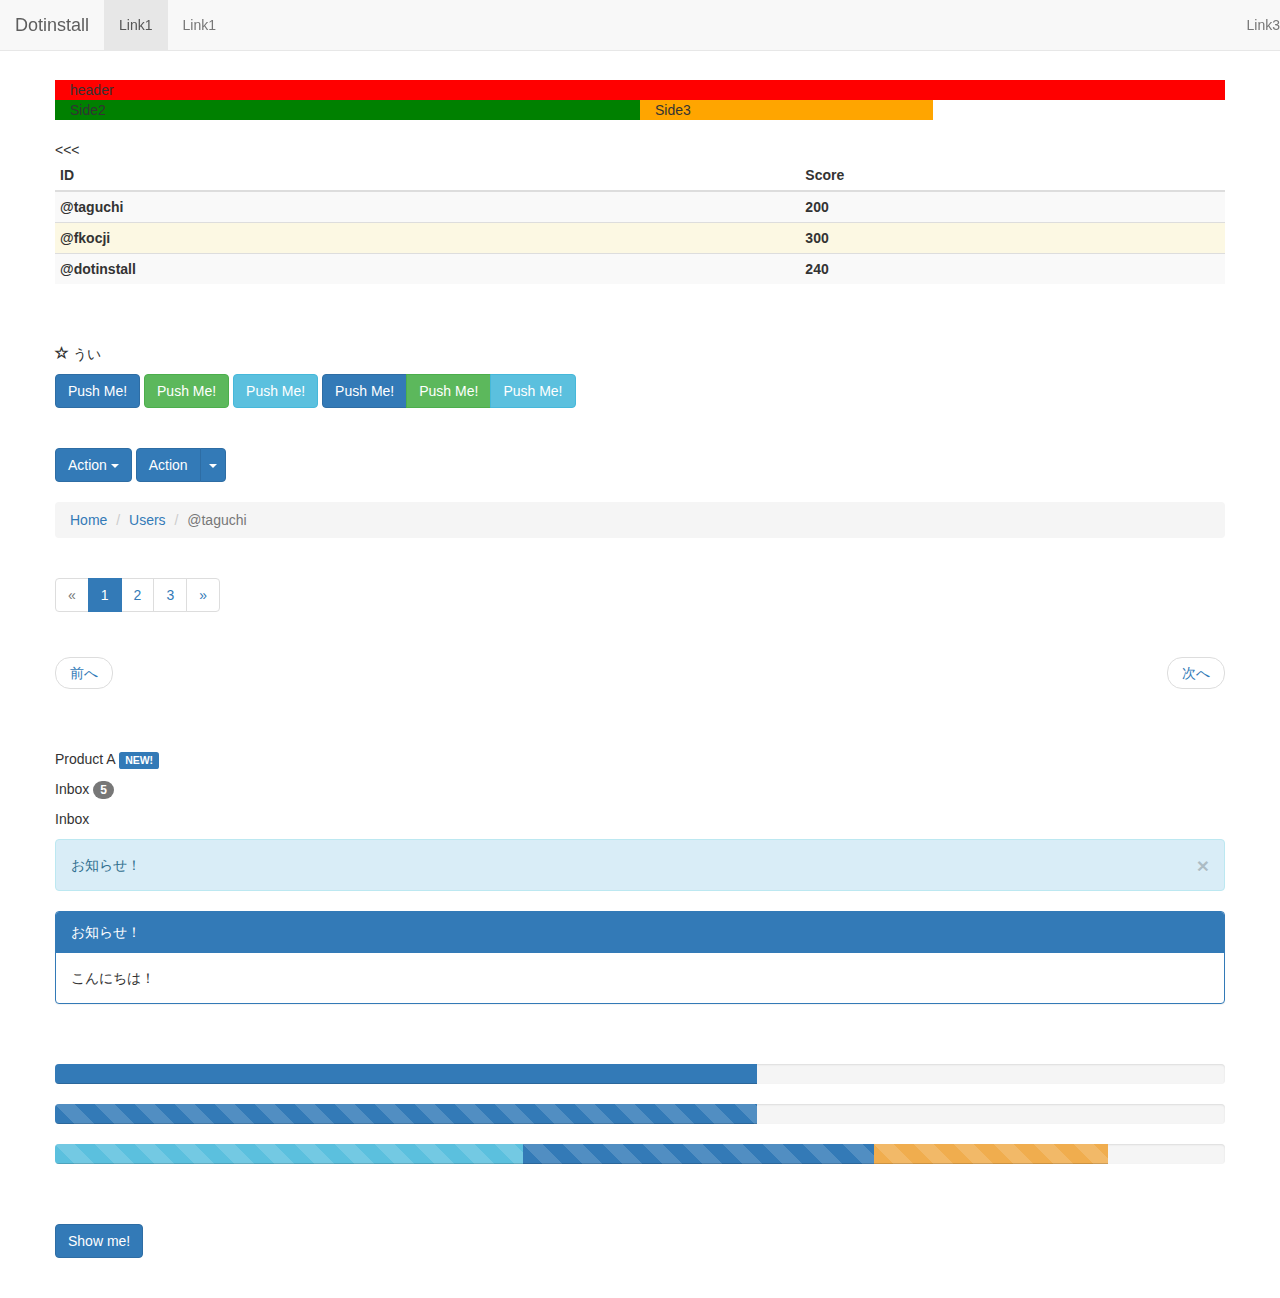
==== bootstrap_ex/bootstrap/index.html @ cd9662c2 "ドットインストールでbootstrapの勉強を始めました" ====
<!DOCTYPE html>
<html lang="ja">
  <head>
    <meta charset="utf-8">
    <meta http-equiv="X-UA-Compatible" content="IE=edge">
    <meta name="viewport" content="width=device-width, initial-scale=1">
    <title>Bootstrapの練習</title>
    <link href="css/bootstrap.min.css" rel="stylesheet">
  </head>
  <body>
    <div style="padding:40px 40px">
    </div>

    <div id="header" class="container" style="background:red;">header</div>
      <div class="container">
        <div class="row">
          <div class="col-sm-3 visible-xs" style="background:pink">Side1</div>
          <div class="col-sm-6 col-xs-6" style="background:green">Side2</div>
          <div class="col-sm-3 col-xs-6" style="background:orange">Side3</div>
        </div>
      </div>
   </div>

  <div class="container" style="padding:20px 0">
   <table class="table table-striped table-hover table-condensed">
     <thead>
       <tr><th>ID </th><th>Score</th></tr>
       <tbody>
         <tr><th>@taguchi</th><<th>200</th></tr>
         <tr class="warning"><th>@fkocji</th><<th>300</th></tr>
         <tr><th>@dotinstall</th><<th>240</th></tr>
       </tbody>
     </thead>
   </table>
 </div>

  <div class="container" style="padding:20px 0">
    <p><i class="glyphicon glyphicon-star-empty"></i> うい</p>
      <button class="btn btn-primary">Push Me!</button>
      <button class="btn btn-success">Push Me!</button>
      <button class="btn btn-info">Push Me!</button>
    <div class="btn-group">
      <button class="btn btn-primary">Push Me!</button>
      <button class="btn btn-success">Push Me!</button>
      <button class="btn btn-info">Push Me!</button>
    </div>
  </div>

  <div class="container" style="padding:20px 0">
    <div class="btn-group">
      <button class="btn btn-primary dropdown-toggle" data-toggle="dropdown">
        Action <span class="caret"></span>
      </button>
      <ul class="dropdown-menu">
        <li><a href="">Action</a></li>
        <li><a href="">Action</a></li>
        <li class="divider"></li>
        <li><a href="">Action</a></li>
      </ul>
    </div>

    <div class="btn-group">
      <button class="btn btn-primary">Action</button>
      <button class="btn btn-primary dropdown-toggle" data-toggle="dropdown">
        <span class="caret"></span>
      </button>
      <ul class="dropdown-menu">
        <li><a href="">Action</a></li>
        <li><a href="">Action</a></li>
        <li class="divider"></li>
        <li><a href="">Action</a></li>
      </ul>
  </div>

  <div class="container" style="padding:20px 0">
    <ul class="breadcrumb">
      <li><a href="">Home</a></li>
      <li><a href="">Users</a></li>
      <li class="active">@taguchi</li>
    </ul>

    <ul class="pagination">
      <li class="disabled"><a href="">&laquo</a></li>
      <li class="active"><a href="">1</a></li>
      <li><a href="">2</a></li>
      <li><a href="">3</a></li>
      <li><a href="">&raquo</a></li>
    </ul>

    <ul class="pager">
      <li class="previous"><a href="">前へ</a></li>
      <li class="next"><a href="">次へ</a></li>
    </ul>
  </div>

  <!-- navbar-default navbar-inverse-->
  <!-- navスマホ対応前
  <nav class="navbar navbar-default navbar-fixed-top">
    <div class="navbar-header">
      <a class="navbar-brand" href="">Dotinstall</a>
    </div>
    <ul class="nav navbar-nav">
      <li class="active"><a href="">Link1</a></li>
      <li><a href="">Link1</a></li>
    </ul>
    <ul class="nav navbar-nav navbar-right">
      <li><a href="">Link3</a></li>
    </ul>
  </nav>
  -->

  <!-- navスマホ対応後 -->
  <nav class="navbar navbar-default navbar-fixed-top">
    <div class="navbar-header">
      <button class="navbar-toggle" data-toggle="collapse" data-target=".target">
        <span class="icon-bar"></span>
        <span class="icon-bar"></span>
        <span class="icon-bar"></span>
      </button>
      <a class="navbar-brand" href="">Dotinstall</a>
    </div>

    <div class="collapse navbar-collapse target">
      <ul class="nav navbar-nav">
        <li class="active"><a href="">Link1</a></li>
        <li><a href="">Link1</a></li>
      </ul>
      <ul class="nav navbar-nav navbar-right">
        <li><a href="">Link3</a></li>
      </ul>
    </div>
  </nav>

  <div class="container" style="padding:20px 0">
      <p>Product A <span class="label label-primary">NEW!</span></p>
      <p>Inbox <span class="badge">5</span></p>
      <p>Inbox <span class="badge"></span></p>

      <div class="alert alert-info">
        <button class="close" data-dismiss="alert">&times;</button>
        お知らせ！
      </div>

      <div class="panel panel-primary">
        <div class="panel-heading">
          お知らせ！
        </div>
        <div class="panel-body">
          こんにちは！
        </div>
      </div>
  </div>

  <div class="container" style="padding:20px 0">
      <div class="progress">
        <div class="progress-bar progress-bar-primary" style="width:60%"></div>
      </div>

      <div class="progress progress-striped active">
        <div class="progress-bar progress-bar-primary" style="width:60%"></div>
      </div>

      <div class="progress progress-striped active">
        <div class="progress-bar progress-bar-info" style="width:40%"></div>
        <div class="progress-bar progress-bar-primary" style="width:30%"></div>
        <div class="progress-bar progress-bar-warning" style="width:20%"></div>
      </div>
  </div>

  <div class="container" style="padding:20px 0">
      <a data-toggle="modal" href="#myModal" class="btn btn-primary">Show me!</a>

      <div class="modal fade" id="myModal">
        <div class="modal-dialog">
          <div class="modal-content">
            <div class="modal-header">
              <button class="close" data-dismiss="modal">&times;</button>
              <h4 class="modal-title">My Modal</h4>
            </div>
            <div class="modal-body">
              こんにちは！
            </div>
            <div class="modal-footer">
              <button class="btn btn-primary">OK!</button>
            </div>
          </div>
        </div>
      </div>
  </div>





    <script src="https://ajax.googleapis.com/ajax/libs/jquery/1.11.3/jquery.min.js"></script>
    <script src="js/bootstrap.min.js"></script>
  </body>
</html>
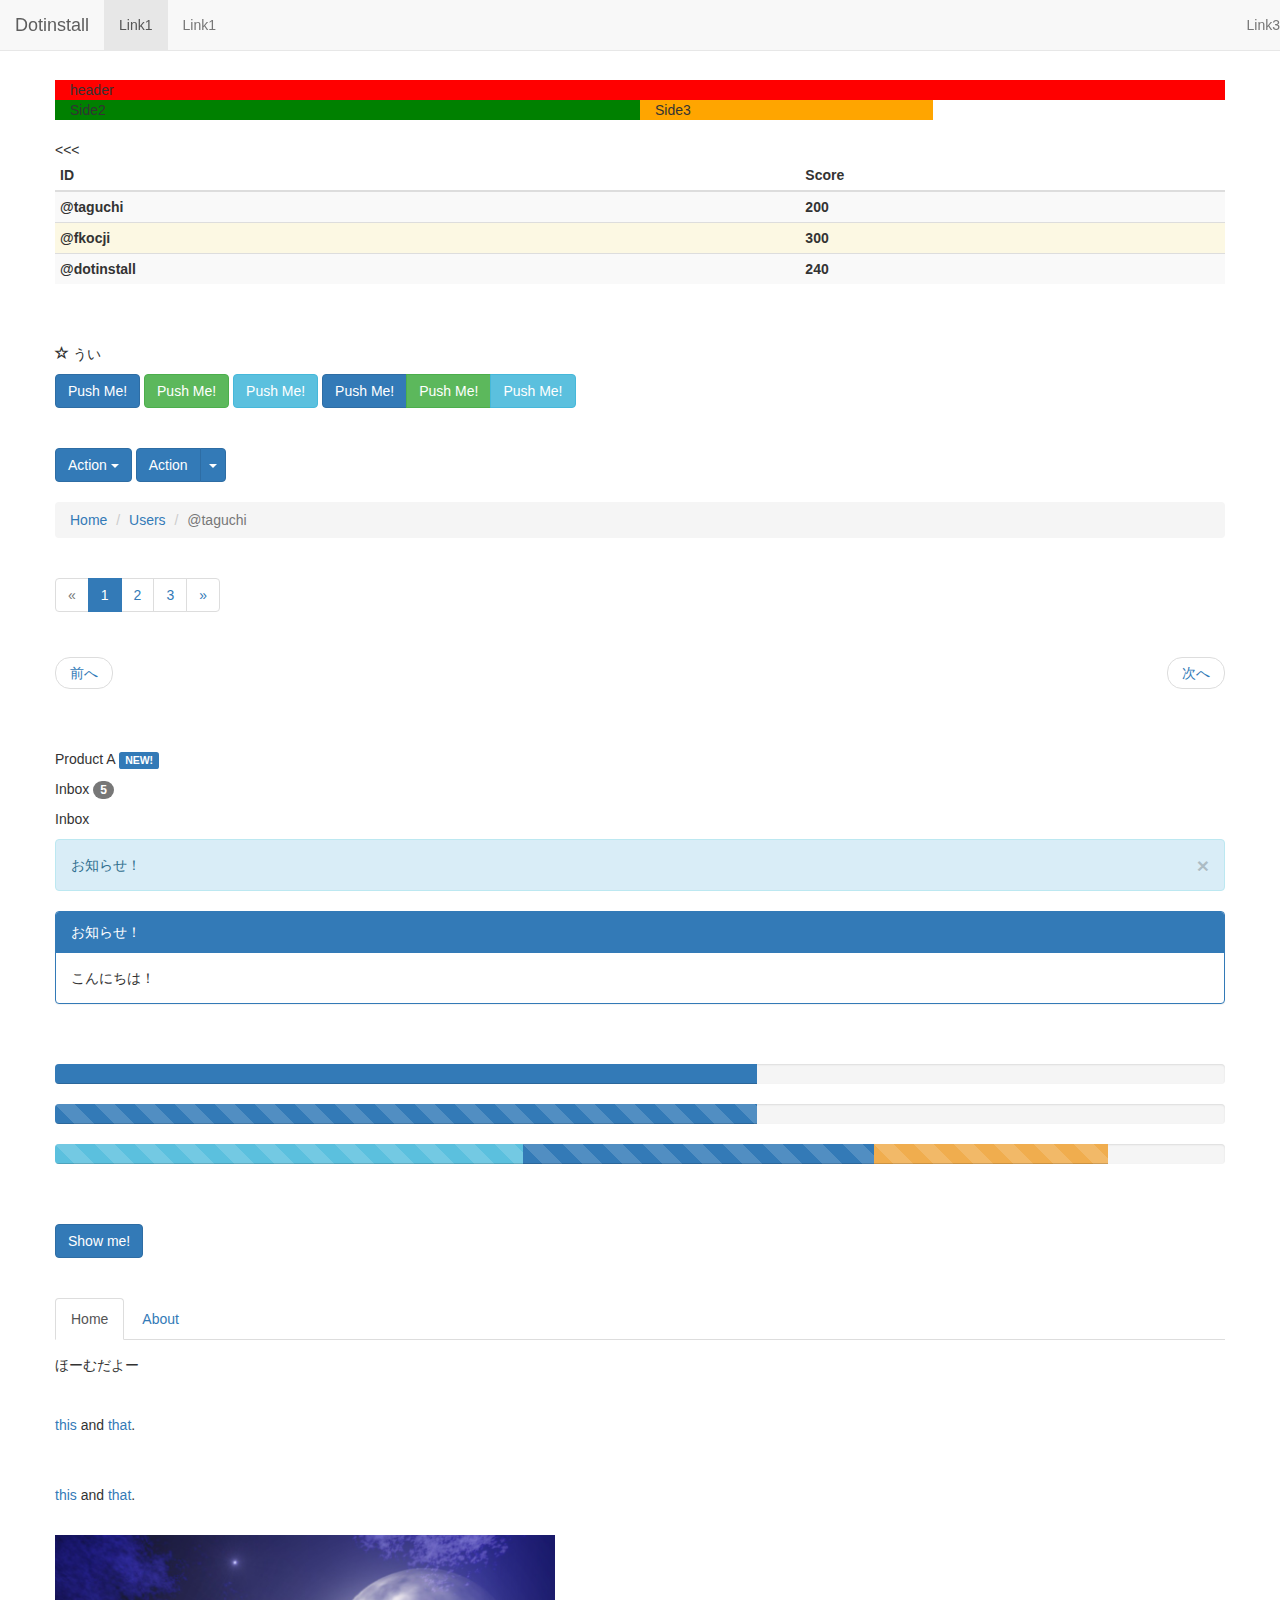
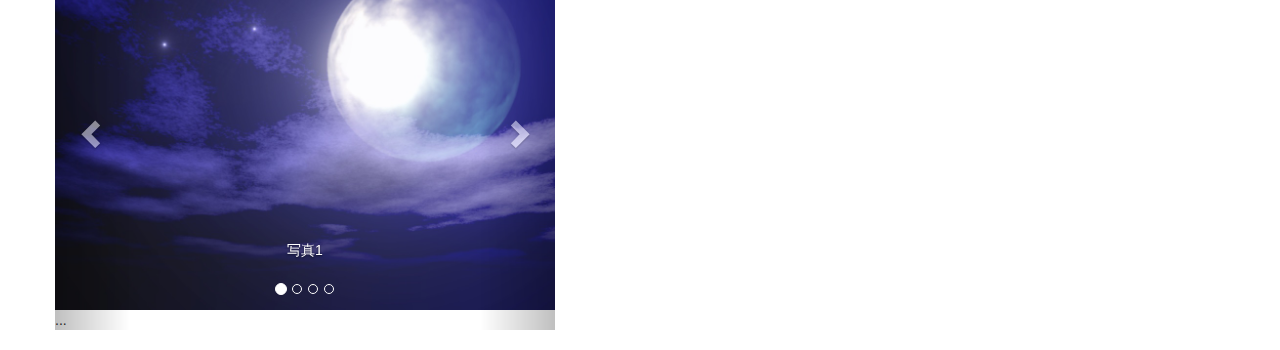
==== commit 4c627368: "form以外のlessonを完了しました" ====
--- a/bootstrap_ex/bootstrap/index.html
+++ b/bootstrap_ex/bootstrap/index.html
@@ -188,11 +188,91 @@
       </div>
   </div>
 
+  <div class="container" style="padding:20px 0">
+      <ul class="nav nav-tabs" style="margin-bottom:15px;">
+        <li class="active"><a href="#home" data-toggle="tab">Home</a></li>
+        <li><a href="#about" data-toggle="tab">About</a></li>
+      </ul>
+
+      <div class="tab-content">
+        <div class="tab-pane active" id="home">ほーむだよー</div>
+        <div class="tab-pane" id="about">あばうとだよー</div>
+      </div>
+  </div>
+
+
+  <div class="container" style="padding:20px 0">
+      <p><a href="#" data-toggle="tooltip" title="説明">this</a> and <a href="#" data-toggle="popover" title="説明" data-content="さらに説明">that</a>.</p>
+  </div>
+
+  <div class="container" style="padding:20px 0">
+      <p><a href="#" data-toggle="tooltip" title="説明">this</a> and <a href="#" data-toggle="popover" title="説明" data-content="さらに説明">that</a>.</p>
+  </div>
+
+  <div id="carousel-example-generic" class="carousel slide" data-ride="carousel" style="width:500px">
+  <!-- Indicators -->
+  <ol class="carousel-indicators">
+    <li data-target="#carousel-example-generic" data-slide-to="0" class="active"></li>
+    <li data-target="#carousel-example-generic" data-slide-to="1"></li>
+    <li data-target="#carousel-example-generic" data-slide-to="2"></li>
+    <li data-target="#carousel-example-generic" data-slide-to="3"></li>
+
+  </ol>
+
+  <!-- Wrapper for slides -->
+  <div class="carousel-inner" role="listbox">
+    <div class="item active">
+      <img src="img/img1.jpg" alt="img1">
+      <div class="carousel-caption">
+        写真1
+      </div>
+    </div>
+    <div class="item">
+      <img src="img/img2.jpg" alt="img2">
+      <div class="carousel-caption">
+        写真2
+      </div>
+    </div>
+    <div class="item">
+      <img src="img/img3.jpg" alt="img3">
+      <div class="carousel-caption">
+        写真3
+      </div>
+    </div>
+    <div class="item">
+      <img src="img/img4.jpg" alt="img4">
+      <div class="carousel-caption">
+        写真4
+      </div>
+    </div>
+    ...
+  </div>
+
+  <!-- Controls -->
+  <a class="left carousel-control" href="#carousel-example-generic" role="button" data-slide="prev">
+    <span class="glyphicon glyphicon-chevron-left" aria-hidden="true"></span>
+    <span class="sr-only">Previous</span>
+  </a>
+  <a class="right carousel-control" href="#carousel-example-generic" role="button" data-slide="next">
+    <span class="glyphicon glyphicon-chevron-right" aria-hidden="true"></span>
+    <span class="sr-only">Next</span>
+  </a>
+</div>
+
+
 
 
 
 
     <script src="https://ajax.googleapis.com/ajax/libs/jquery/1.11.3/jquery.min.js"></script>
     <script src="js/bootstrap.min.js"></script>
+    <!-- ここから↓のスクリプトは#17で追加したもの -->
+    <script>$(function() {
+      $("[data-toggle=tooltip]").tooltip({
+        placement: 'bottom'
+      });
+      $("[data-toggle=popover]").popover();
+    });
+    </script>
   </body>
 </html>
